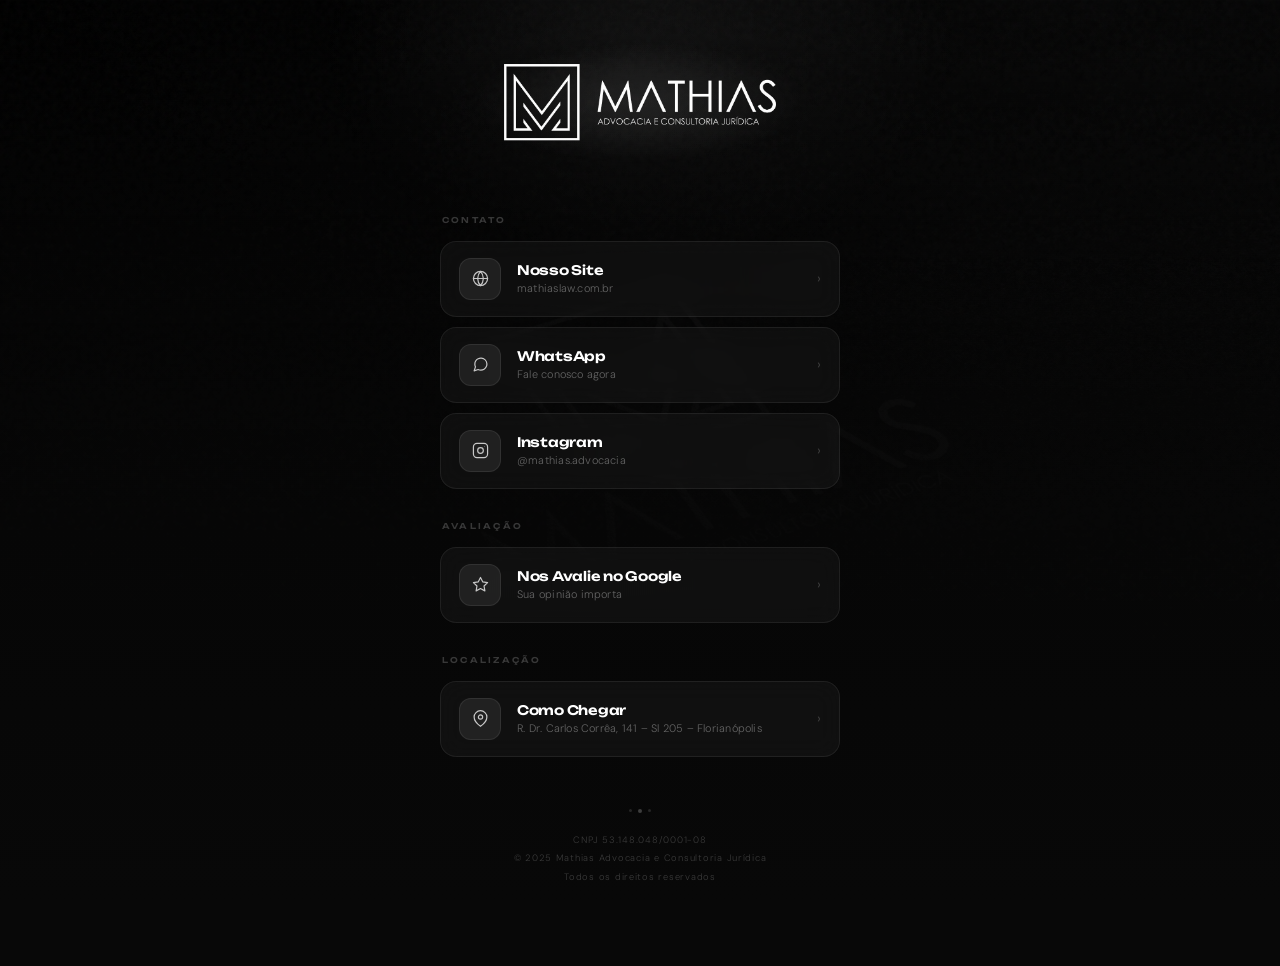
==== advocacia/index.html @ 394ff514 "Add files via upload" ====
<!DOCTYPE html>
<html lang="pt-BR">
<head>
<meta charset="UTF-8"/>
<meta name="viewport" content="width=device-width, initial-scale=1.0"/>
<title>Mathias – Advocacia e Consultoria Jurídica</title>
<meta name="description" content="Advocacia e Consultoria Jurídica com excelência e estratégia"/>
<link rel="icon" href="[data-uri]" type="image/png"/>
<link rel="preconnect" href="https://fonts.googleapis.com"/>
<link rel="preconnect" href="https://fonts.gstatic.com" crossorigin/>
<link href="https://fonts.googleapis.com/css2?family=Unbounded:wght@400;600;700;900&family=DM+Sans:opsz,wght@9..40,300;9..40,400;9..40,500&display=swap" rel="stylesheet"/>
<style>
*,*::before,*::after{box-sizing:border-box;margin:0;padding:0}
html,body{
  min-height:100%;background:#080808;color:#fff;
  font-family:'DM Sans',sans-serif;-webkit-font-smoothing:antialiased;overflow-x:hidden;
}
.bg-photo{
  position:fixed;inset:0;z-index:0;
  background-image:url('[data-uri]');
  background-size:cover;background-position:center 20%;
  filter:brightness(0.055) grayscale(1);
}
.bg-noise{
  position:fixed;inset:0;z-index:1;pointer-events:none;
  background-image:url("data:image/svg+xml,%3Csvg viewBox='0 0 200 200' xmlns='http://www.w3.org/2000/svg'%3E%3Cfilter id='n'%3E%3CfeTurbulence type='fractalNoise' baseFrequency='0.75' numOctaves='4' stitchTiles='stitch'/%3E%3C/filter%3E%3Crect width='100%25' height='100%25' filter='url(%23n)' opacity='1'/%3E%3C/svg%3E");
  opacity:0.03;
}
.bg-glow{
  position:fixed;top:-200px;left:50%;transform:translateX(-50%);
  width:700px;height:500px;z-index:2;pointer-events:none;
  background:radial-gradient(ellipse at center,rgba(255,255,255,0.055) 0%,transparent 65%);
}
.bg-fade{
  position:fixed;inset:0;z-index:3;pointer-events:none;
  background:linear-gradient(180deg,rgba(8,8,8,0) 0%,rgba(8,8,8,0.7) 50%,#080808 100%);
}
.page{
  position:relative;z-index:10;min-height:100vh;
  display:flex;flex-direction:column;align-items:center;
  padding:64px 22px 80px;
}
.header{
  display:flex;flex-direction:column;align-items:center;
  margin-bottom:52px;
  animation:rise 1s cubic-bezier(.16,1,.3,1) both;
}
.logo-glow{
  position:relative;display:flex;align-items:center;justify-content:center;
}
.logo-glow::before{
  content:'';position:absolute;inset:-24px;
  background:radial-gradient(ellipse,rgba(255,255,255,0.09) 0%,transparent 70%);
  border-radius:50%;animation:pulse 3s ease-in-out infinite;pointer-events:none;
}
.logo-glow img{
  width:min(300px,74vw);height:auto;object-fit:contain;
  position:relative;z-index:1;
}
.links-wrap{width:100%;max-width:400px;display:flex;flex-direction:column;gap:10px;}
.cat{
  font-family:'Unbounded',sans-serif;font-size:.5rem;font-weight:600;
  letter-spacing:.28em;text-transform:uppercase;
  color:rgba(255,255,255,0.2);padding:22px 2px 6px;
}
.lcard{
  display:flex;align-items:center;gap:16px;padding:16px 18px;
  background:rgba(255,255,255,0.04);border:1px solid rgba(255,255,255,0.07);
  border-radius:16px;text-decoration:none;color:#fff;
  position:relative;overflow:hidden;
  transition:background .2s,border-color .2s,transform .22s cubic-bezier(.16,1,.3,1);
  animation:rise .7s cubic-bezier(.16,1,.3,1) both;
  -webkit-tap-highlight-color:transparent;
  backdrop-filter:blur(12px);-webkit-backdrop-filter:blur(12px);
}
.lcard::before{
  content:'';position:absolute;top:0;left:-100%;width:60%;height:100%;
  background:linear-gradient(90deg,transparent,rgba(255,255,255,0.04),transparent);
  transition:left .5s ease;
}
.lcard:hover{background:rgba(255,255,255,0.07);border-color:rgba(255,255,255,0.15);transform:translateY(-2px);}
.lcard:hover::before{left:160%;}
.lcard:active{transform:scale(.98);}
.ico-wrap{
  width:42px;height:42px;border-radius:12px;
  background:rgba(255,255,255,0.07);border:1px solid rgba(255,255,255,0.08);
  display:flex;align-items:center;justify-content:center;flex-shrink:0;transition:background .2s;
}
.lcard:hover .ico-wrap{background:rgba(255,255,255,0.11);}
.ico-wrap svg{
  width:17px;height:17px;stroke:#fff;fill:none;
  stroke-width:1.7;stroke-linecap:round;stroke-linejoin:round;opacity:.75;transition:opacity .2s;
}
.lcard:hover .ico-wrap svg{opacity:1;}
.ltext{flex:1;}
.ltitle{font-family:'Unbounded',sans-serif;font-size:.82rem;font-weight:600;letter-spacing:-.02em;color:#fff;display:block;}
.ldesc{font-family:'DM Sans',sans-serif;font-size:.68rem;font-weight:300;color:rgba(255,255,255,0.35);margin-top:3px;display:block;letter-spacing:.02em;}
.arr{font-size:.85rem;color:rgba(255,255,255,0.2);flex-shrink:0;transition:transform .22s cubic-bezier(.16,1,.3,1),color .2s;}
.lcard:hover .arr{transform:translateX(4px);color:rgba(255,255,255,0.7);}
.footer{margin-top:52px;text-align:center;animation:rise .8s cubic-bezier(.16,1,.3,1) .5s both;}
.footer-dots{display:flex;align-items:center;justify-content:center;gap:6px;margin-bottom:18px;}
.fdot{width:3px;height:3px;border-radius:50%;background:rgba(255,255,255,0.12);}
.fdot.big{width:4px;height:4px;background:rgba(255,255,255,0.22);}
.footer-text{font-family:'DM Sans',sans-serif;font-size:.58rem;font-weight:300;color:rgba(255,255,255,0.2);letter-spacing:.08em;line-height:2;}
@keyframes rise{from{opacity:0;transform:translateY(18px)}to{opacity:1;transform:translateY(0)}}
@keyframes pulse{0%,100%{opacity:.6;transform:scale(1)}50%{opacity:1;transform:scale(1.06)}}
.d0{animation-delay:.00s}.d1{animation-delay:.08s}.d2{animation-delay:.14s}
.d3{animation-delay:.20s}.d4{animation-delay:.26s}.d5{animation-delay:.32s}
.d6{animation-delay:.38s}.d7{animation-delay:.44s}.d8{animation-delay:.50s}
.d9{animation-delay:.56s}
@media(max-width:480px){.page{padding:52px 16px 64px}}
</style>
</head>
<body>
<div class="bg-photo"></div>
<div class="bg-noise"></div>
<div class="bg-glow"></div>
<div class="bg-fade"></div>
<main class="page">
  <header class="header d0">
    <div class="logo-glow">
      <img src="[data-uri]" alt="Mathias Advocacia e Consultoria Jurídica"/>
    </div>
  </header>
  <nav class="links-wrap" aria-label="Links">
    <p class="cat d1">Contato</p>
    <a class="lcard d2" href="https://www.mathiaslaw.com.br/" target="_blank" rel="noopener">
      <span class="ico-wrap"><svg viewBox="0 0 24 24"><circle cx="12" cy="12" r="10"/><path d="M2 12h20M12 2a15.3 15.3 0 0 1 4 10 15.3 15.3 0 0 1-4 10 15.3 15.3 0 0 1-4-10A15.3 15.3 0 0 1 12 2z"/></svg></span>
      <span class="ltext"><span class="ltitle">Nosso Site</span><span class="ldesc">mathiaslaw.com.br</span></span>
      <span class="arr">›</span>
    </a>
    <a class="lcard d3" href="https://api.whatsapp.com/message/3KIA2UKKREZ4L1?autoload=1&app_absent=0" target="_blank" rel="noopener">
      <span class="ico-wrap"><svg viewBox="0 0 24 24"><path d="M21 11.5a8.38 8.38 0 0 1-.9 3.8 8.5 8.5 0 0 1-7.6 4.7 8.38 8.38 0 0 1-3.8-.9L3 21l1.9-5.7a8.38 8.38 0 0 1-.9-3.8 8.5 8.5 0 0 1 4.7-7.6 8.38 8.38 0 0 1 3.8-.9h.5a8.48 8.48 0 0 1 8 8v.5z"/></svg></span>
      <span class="ltext"><span class="ltitle">WhatsApp</span><span class="ldesc">Fale conosco agora</span></span>
      <span class="arr">›</span>
    </a>
    <a class="lcard d4" href="https://www.instagram.com/mathias.advocacia/" target="_blank" rel="noopener">
      <span class="ico-wrap"><svg viewBox="0 0 24 24"><rect x="2" y="2" width="20" height="20" rx="5"/><circle cx="12" cy="12" r="4"/><circle cx="17.5" cy="6.5" r=".5" fill="white" stroke="none"/></svg></span>
      <span class="ltext"><span class="ltitle">Instagram</span><span class="ldesc">@mathias.advocacia</span></span>
      <span class="arr">›</span>
    </a>
    <p class="cat d5">Avaliação</p>
    <a class="lcard d6" href="https://www.google.com/search?sca_esv=6848a430e14581e8&sxsrf=AE3TifORm30ePF-pINRwskZ7M4SHbH0NoA:1762282519617&si=AMgyJEtREmoPL4P1I5IDCfuA8gybfVI2d5Uj7QMwYCZHKDZ-ExfLmHlKnMG3YNd3lHD0Ya9K2ZeOE_9AFMKUN1uKfjzgaXSZKOOQownVl6tz7xCDnaAaTp_Mq1KftwWtPSyHPCgrgPyEiM8gdy6YZEp-XiDmjk__bpe-TKR95AY1V23aMUeE40M%3D&q=Mathias+Advocacia+e+Consultoria+Jur%C3%ADdica+Coment%C3%A1rios&sa=X&ved=2ahUKEwiYms38ldmQAxVPr5UCHQuPPdMQ0bkNegQIHRAD&biw=1440&bih=672&dpr=2#lrd=0x9527391b2857b3a7:0x49a7d9a0fcec54d9,3,,,," target="_blank" rel="noopener">
      <span class="ico-wrap"><svg viewBox="0 0 24 24"><polygon points="12 2 15.09 8.26 22 9.27 17 14.14 18.18 21.02 12 17.77 5.82 21.02 7 14.14 2 9.27 8.91 8.26 12 2"/></svg></span>
      <span class="ltext"><span class="ltitle">Nos Avalie no Google</span><span class="ldesc">Sua opinião importa</span></span>
      <span class="arr">›</span>
    </a>
    <p class="cat d7">Localização</p>
    <a class="lcard d8" href="https://www.google.com/maps?gs_lcrp=EgZjaHJvbWUyBggAEEUYOTIGCAEQRRhAMggIAhAAGA0YHjIICAMQABgNGB4yCggEEAAYCBgNGB4yCggFEAAYgAQYogQyCggGEAAYgAQYogQyCggHEAAYgAQYogTSAQg1NzQ3ajBqN6gCALACAA&um=1&ie=UTF-8&fb=1&gl=br&sa=X&geocode=KaezVygbOSeVMdlU7Pyg2adJ&daddr=R.+Dr.+Carlos+Corr%C3%AAa,+141+-+SL+205+-+Agron%C3%B4mica,+Florian%C3%B3polis+-+SC,+88025-250" target="_blank" rel="noopener">
      <span class="ico-wrap"><svg viewBox="0 0 24 24"><path d="M21 10c0 7-9 13-9 13s-9-6-9-13a9 9 0 0 1 18 0z"/><circle cx="12" cy="10" r="3"/></svg></span>
      <span class="ltext"><span class="ltitle">Como Chegar</span><span class="ldesc">R. Dr. Carlos Corrêa, 141 – Sl 205 – Florianópolis</span></span>
      <span class="arr">›</span>
    </a>
  </nav>
  <footer class="footer d9">
    <div class="footer-dots">
      <div class="fdot"></div><div class="fdot big"></div><div class="fdot"></div>
    </div>
    <p class="footer-text">
      CNPJ 53.148.048/0001-08<br>
      © 2025 Mathias Advocacia e Consultoria Jurídica<br>
      Todos os direitos reservados
    </p>
  </footer>
</main>
</body>
</html>
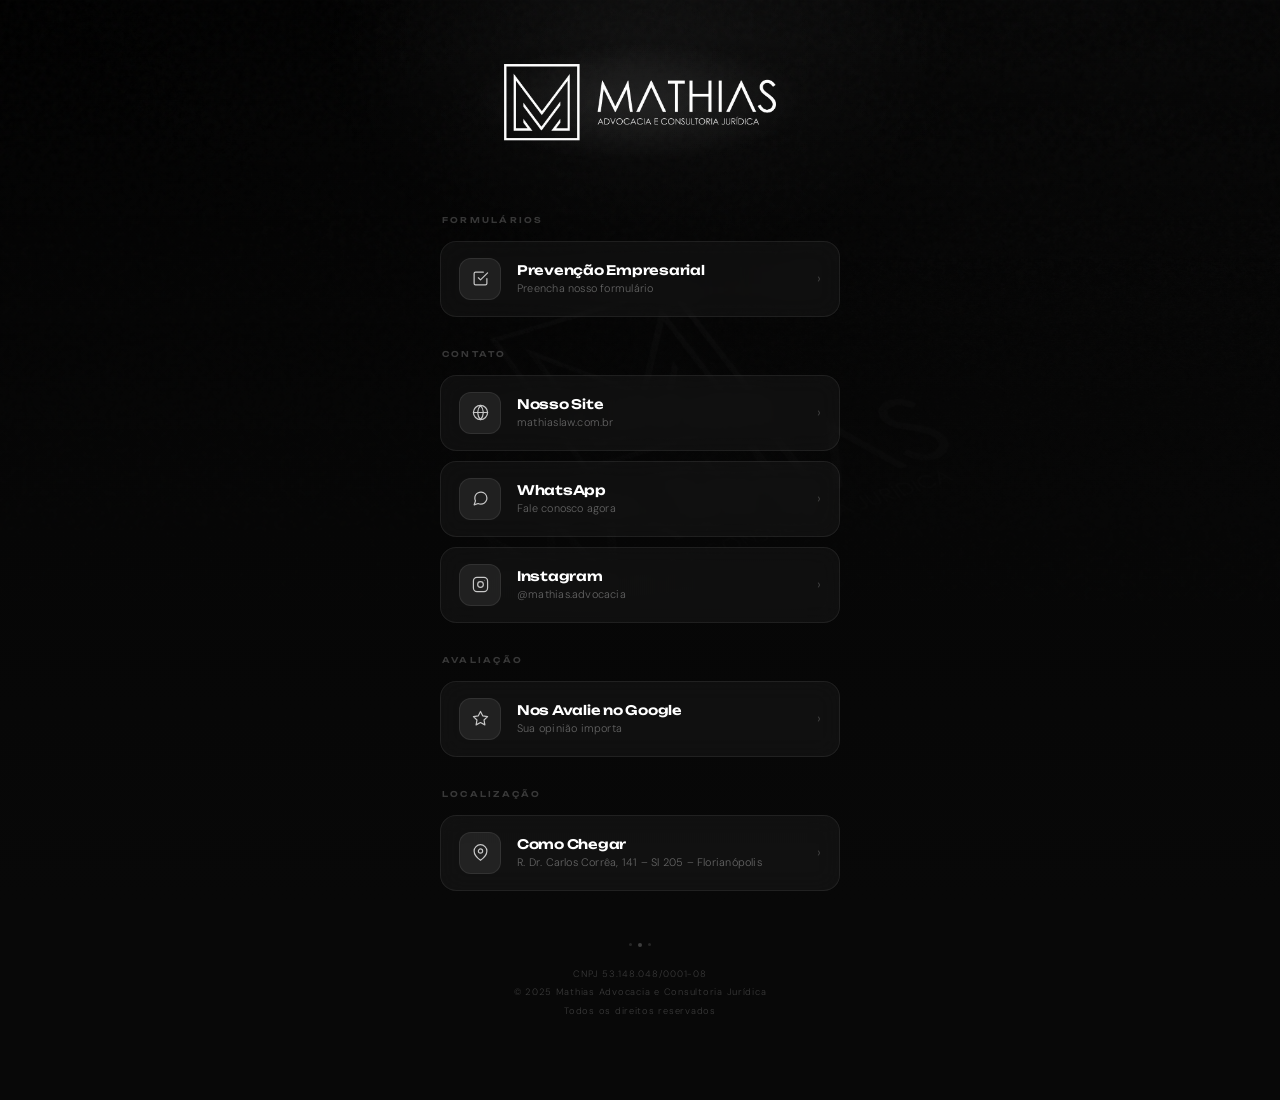
==== commit 49d1897d: "Rename mathias-links.html to index.html" ====
--- a/advocacia/index.html
+++ b/advocacia/index.html
@@ -11,86 +11,26 @@
 <link href="https://fonts.googleapis.com/css2?family=Unbounded:wght@400;600;700;900&family=DM+Sans:opsz,wght@9..40,300;9..40,400;9..40,500&display=swap" rel="stylesheet"/>
 <style>
 *,*::before,*::after{box-sizing:border-box;margin:0;padding:0}
-html,body{
-  min-height:100%;background:#080808;color:#fff;
-  font-family:'DM Sans',sans-serif;-webkit-font-smoothing:antialiased;overflow-x:hidden;
-}
-.bg-photo{
-  position:fixed;inset:0;z-index:0;
-  background-image:url('[data-uri]